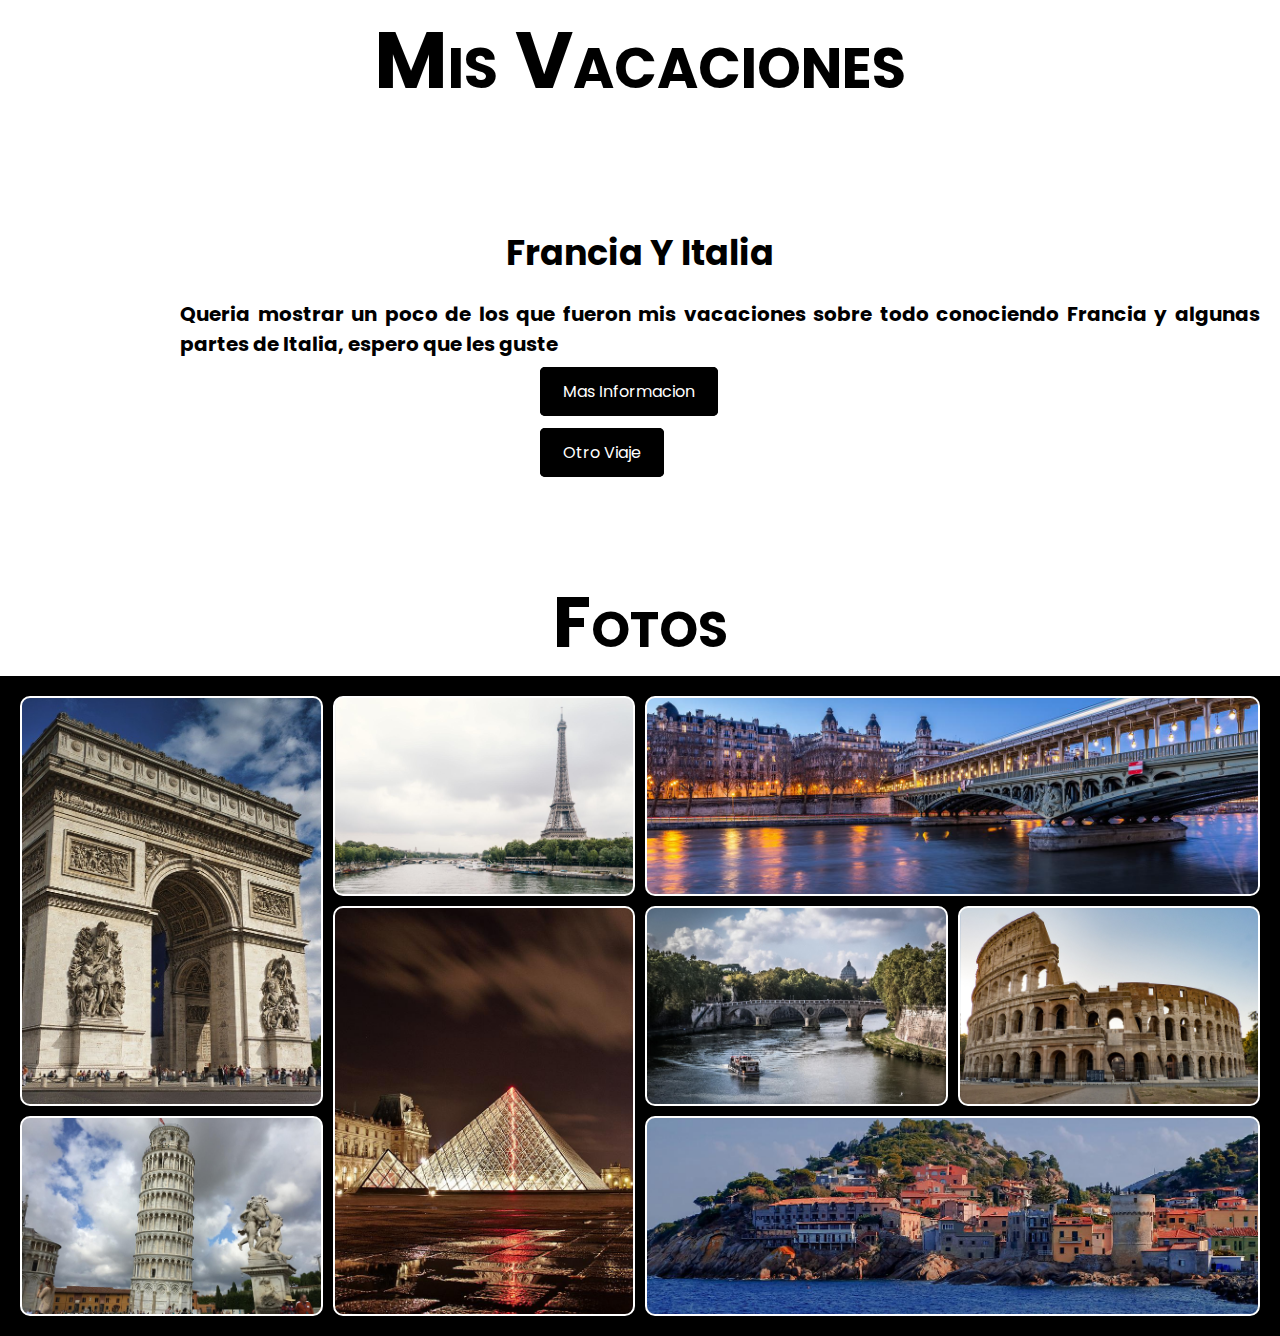
==== index.html @ 691aa96d "Trabajo de git" ====
<!DOCTYPE html>
<html lang="es">
<head>
    <meta charset="UTF-8">
    <meta http-equiv="X-UA-Compatible" content="IE=edge">
    <meta name="viewport" content="width=device-width, initial-scale=1.0">
    <title>Vacaciones</title>
    <link rel="stylesheet" href="estilos.css">
    
    </style>
</head>
<body>
    <h2>Mis Vacaciones</h2>
    <section class="vacaciones">
        <div class="francia">
        </div>
        <div class="italia">
            <h3>Francia y Italia</h3>
            <p class="fr">Queria mostrar un poco de los que fueron mis vacaciones sobre todo conociendo Francia y algunas partes de Italia, espero que les guste</p>
            <a href="./pages/contacto.html">Mas Informacion</a><br><br><br>
            <a href="./pages/viaje.html">Otro Viaje</a>
        </div>
    </section>
    <h2 class="h2">Fotos</h2>
    <section class="fotos">
        <div class="img img1"></div>
        <div class="img img2"></div>
        <div class="img img3"></div>
        <div class="img img4"></div>
        <div class="img img5"></div>
        <div class="img img6"></div>
        <div class="img img7"></div>
        <div class="img img8"></div>
    </section>
</body>
</html>
---- estilos.css ----
@import url('https://fonts.googleapis.com/css2?family=Barlow:wght@200&family=Manrope:wght@200&family=Nanum+Gothic&family=Poppins:wght@200&family=Raleway:ital,wght@0,200;1,300&display=swap');
*{
    margin: 0;
    padding: 0;
    box-sizing: border-box;
}
h2{
    text-align: center;
    font-size: 80px;
    background-color: rgb(255, 255, 255);
    color: rgb(0, 0, 0);
    font-family:'Poppins', sans-serif;
    font-variant: small-caps;
}
.vacaciones{
    height: 450px;
    width: 100%;
    background-color: rgb(255, 255, 255);
    display: flex;
    flex-wrap: wrap;
}
.francia{
    width: 100%;
    background-size: cover;
    background-position: center;
}
.italia{
    width: 100%;
    padding: 20px;
}
.italia h3{
    text-align: center;
    font-size: 35px;
    font-family:'Poppins', sans-serif;
    text-transform: capitalize;
    padding-bottom: 20px;

}
.italia p{
    text-align: justify;
    color: rgb(0, 0, 0);
    margin-bottom: 20px;
}
.italia a{
    height: 50px;
    width: 100px;
    background-color: rgb(0, 0, 0);
    color: rgb(255, 255, 255);
    padding: 10px 20px;
    text-decoration: none;
    font-family:'Poppins', sans-serif;
    border-radius: 5px;
    border: 3px solid rgb(0, 0, 0);
    margin: calc(50% - 100px);

}
.italia a:hover{
    background-color: rgb(61, 61, 61);
}

.fotos{
    min-height: 600px;
    width: 100%;
    background-color: rgb(0, 0, 0);
    display: grid;
}
.img{
    border: 2px solid rgb(255, 255, 255);
    filter: opacity(100%);
}
.img:hover{
    transform: scale(1.05);
    transition: all 0.75s;
    filter: opacity(50%);
}
.img1{
    background-size: cover;
    background-position: center;
}
.img2{ 
    background-size: cover;
    background-position: center;
}
.img3{
    background-size: cover;
    background-position: center;
}
.img4{
    background-size: cover;
    background-position: center;
}
.img5{
    background-size: cover;
    background-position: center;
}
.img6{
    background-size: cover;
    background-position: center;
}
.img7{
    background-size: cover;
    background-position: center;
}
.img8{
    background-size: cover;
    background-position: center;
}

@media only screen and (min-width:320px) and (max-width:479px) {
    .fotos{
        grid-template-rows: repeat(8, 250px) ;
    }
}

@media only screen and (min-width:480px){
    .fotos{
        grid-template-columns: repeat(2, 1fr);
        grid-template-rows: repeat(4, 200px);
        gap: 10px;
        padding: 20px;

    }
    .img{
        border-radius: 10px;
        transition: all 0.75s;
    }
}

@media only screen and (min-width:600px) and (orientation: portrait){
    .francia{
        width: 50%;
    }
    .italia{
        width: 50%;
    }
    .fotos{
        grid-template-columns: repeat(3, 1fr);
    }
    .img1{
        grid-column: 1/3;
        grid-row: 1/2
    }
    .img2{
        grid-column: 3/4;
        grid-row: 1/2;
    }
    .img3{
        grid-column: 1/2;
        grid-row: 2/3;
    }
    .img4{
        grid-column: 2/4;
        grid-row: 2/3;
    }
    .img5{
        grid-column: 1/3;
        grid-row: 3/4;
    }
    .img6{
        grid-column: 3/4;
        grid-row: 3/4;
    }
    .img7{
        grid-column: 1/2;
        grid-row: 4/5;
    }

    .img8{
        grid-column: 2/4;
        grid-row: 4/5;
    }

}

@media only screen and (min-width:768px){

    .fotos{
    grid-template-columns: repeat(4, 1fr);
    grid-template-rows: repeat(3, 200px);
}

.img1{
    grid-column: 1/2;
    grid-row: 1/3;
    background-color: rgb(255, 255, 255);
    background-image: url(img/francia.jpg);
}
.img2{
    grid-column: 2/3;
    grid-row: 1/2;
    background-color: rgb(255, 255, 255);
    background-image: url(img/ifel.jpg);
}
.img3{
    grid-column: 3/5;
    grid-row: 1/2;
    background-color: rgb(255, 255, 255);
    background-image: url(img/sena.jpg);
}
.img4{
    grid-column: 2/3;
    grid-row: 2/4;
    background-color: rgb(255, 255, 255);
    background-image: url(img/triangle.jpg);
}
.img5{
    grid-column: 3/4;
    grid-row: 2/3;
    background-color: rgb(255, 255, 255);
    background-image: url(img/rome.jpg);
}
.img6{
    grid-column: 4/5;
    grid-row: 2/3;
    background-color: rgb(255, 255, 255);
    background-image: url(img/coliseo.jpg);
}
.img7{
    grid-column: 1/2;
    grid-row: 3/4;
    background-color: rgb(255, 255, 255);
    background-image: url(img/pizza.jpg);
}
.img8{
    grid-column: 3/5;
    grid-row: 3/4;
    background-color: rgb(255, 255, 255);
    background-image: url(img/gigilio.jpg);
}
}
.fr{
    text-align: center;
    font-family:'Poppins', sans-serif;
    color: white;
    margin-left: 160px;
    font-size: 20px;
    font-weight: bold;
    
}
.h2{
    font-size: 70px;
}
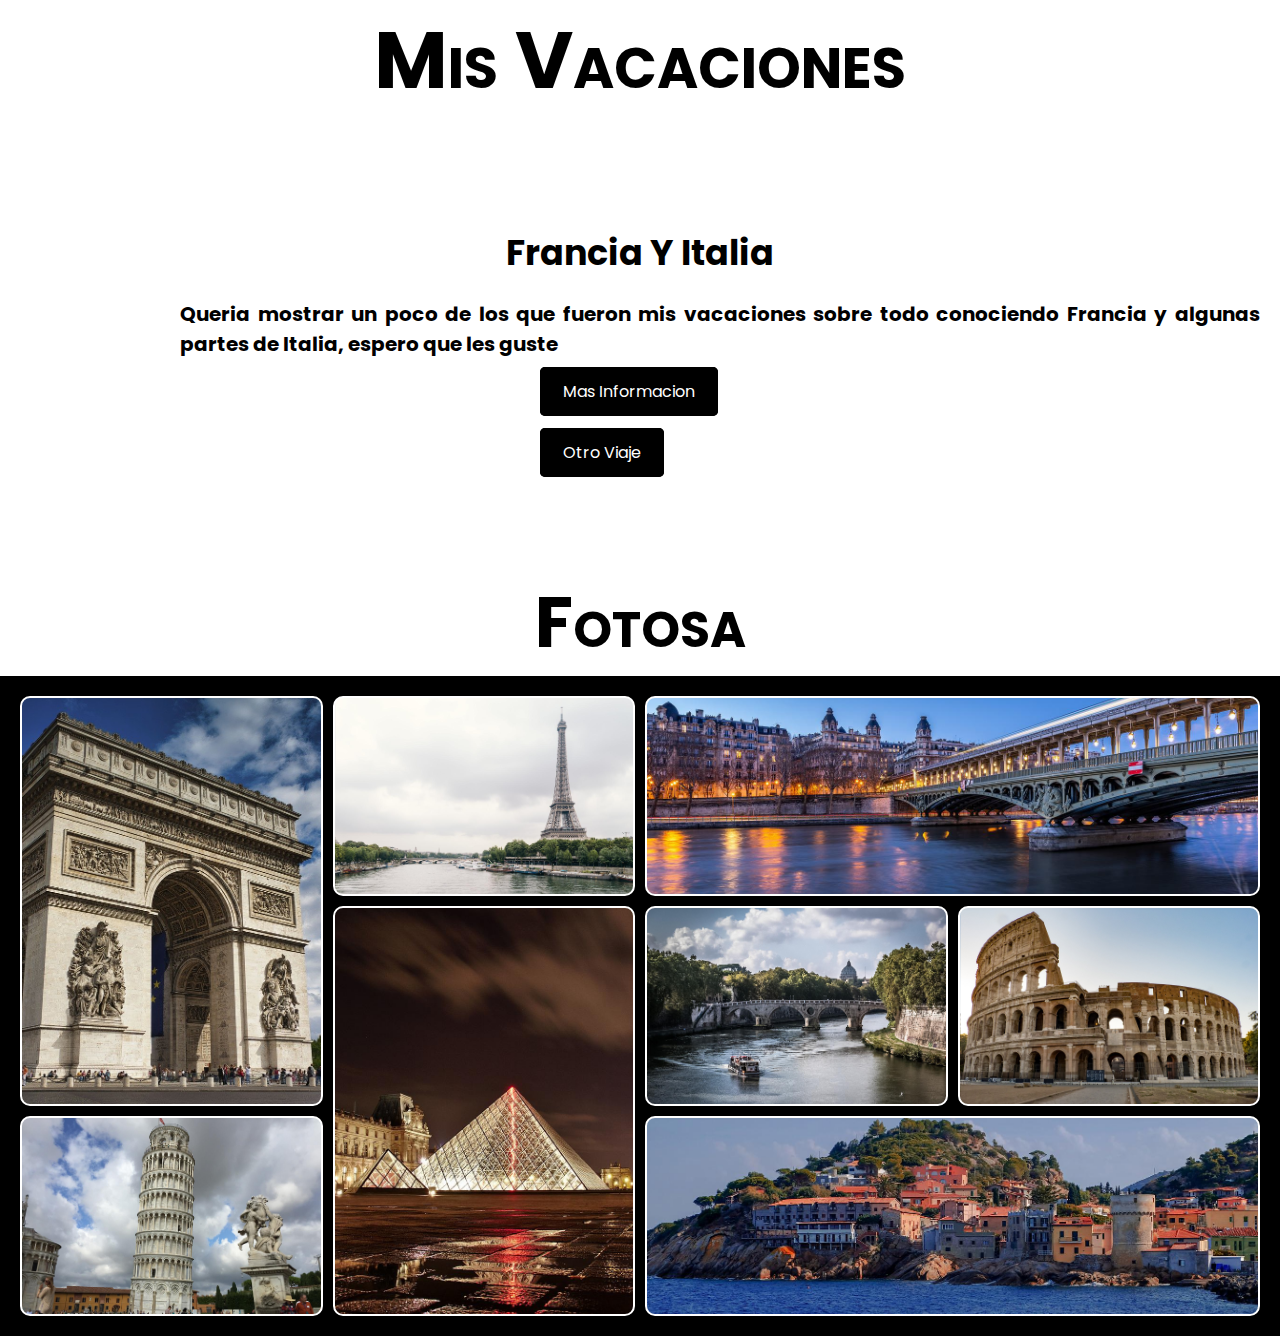
==== commit a3b6e1ee: "Modificaciones" ====
--- a/index.html
+++ b/index.html
@@ -21,7 +21,7 @@
             <a href="./pages/viaje.html">Otro Viaje</a>
         </div>
     </section>
-    <h2 class="h2">Fotos</h2>
+    <h2 class="h2">Fotosa</h2>
     <section class="fotos">
         <div class="img img1"></div>
         <div class="img img2"></div>
--- a/estilos.css
+++ b/estilos.css
@@ -55,7 +55,7 @@
 
 }
 .italia a:hover{
-    background-color: rgb(61, 61, 61);
+    background-color: rgb(51, 50, 50);
 }
 
 .fotos{
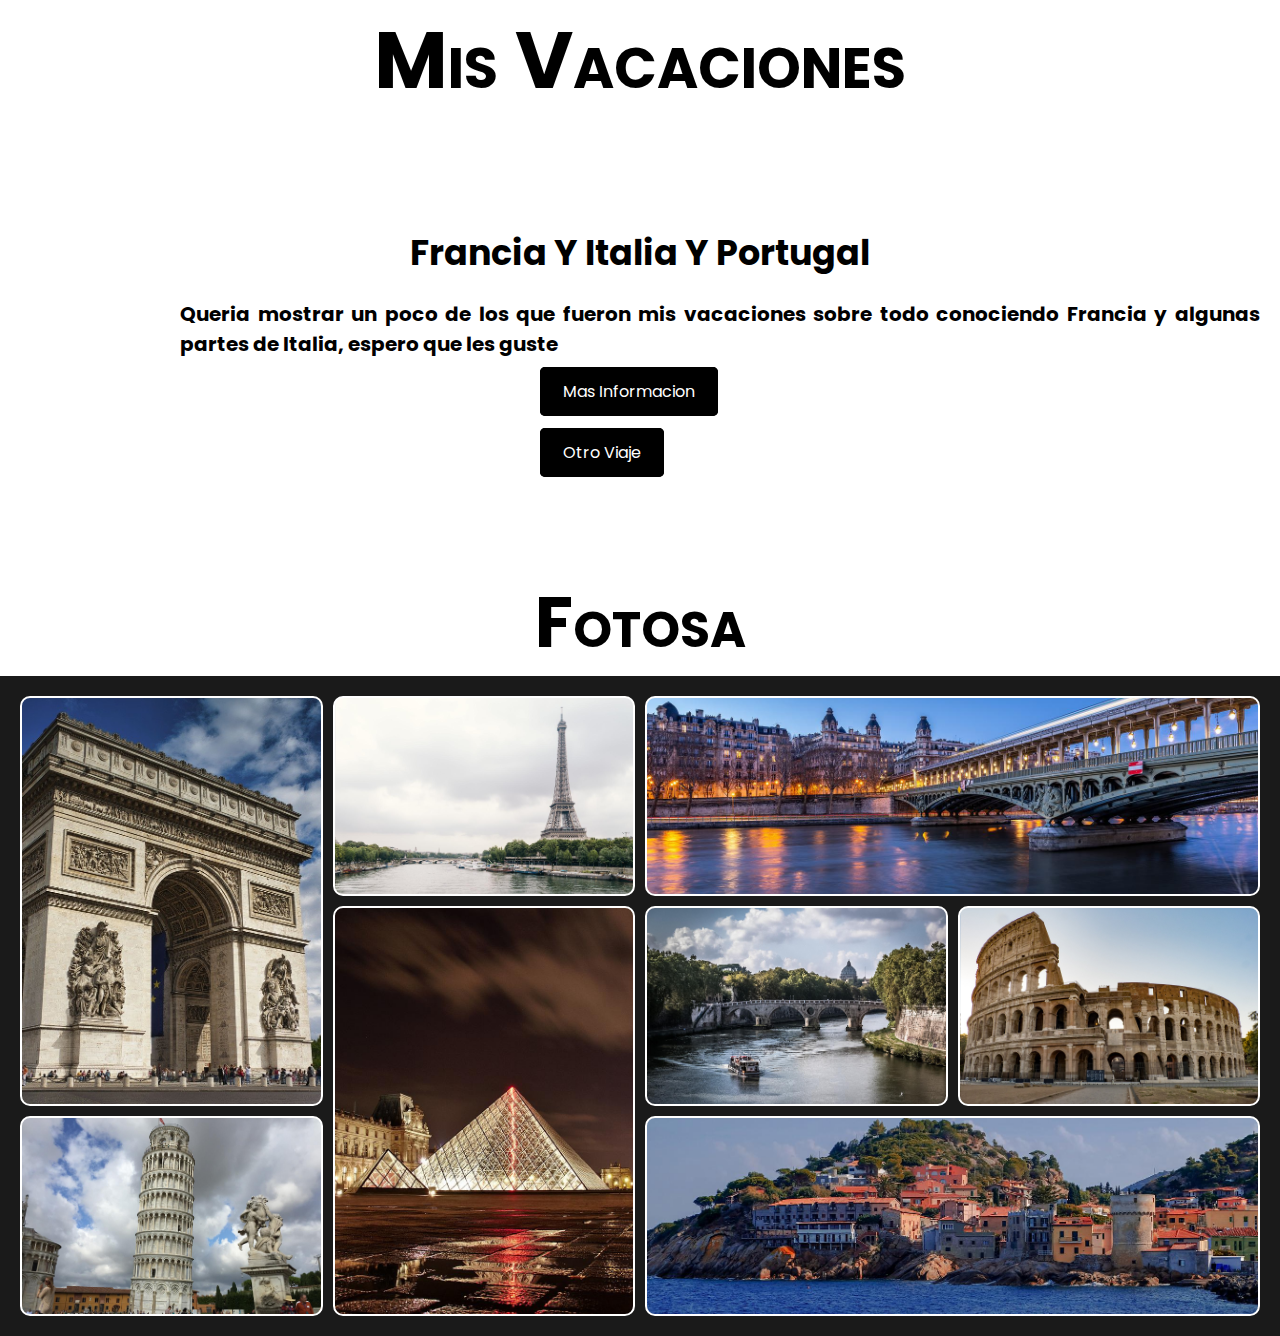
==== commit 4f25e5cf: "portugal" ====
--- a/index.html
+++ b/index.html
@@ -15,7 +15,7 @@
         <div class="francia">
         </div>
         <div class="italia">
-            <h3>Francia y Italia</h3>
+            <h3>Francia y Italia y portugal</h3>
             <p class="fr">Queria mostrar un poco de los que fueron mis vacaciones sobre todo conociendo Francia y algunas partes de Italia, espero que les guste</p>
             <a href="./pages/contacto.html">Mas Informacion</a><br><br><br>
             <a href="./pages/viaje.html">Otro Viaje</a>
--- a/estilos.css
+++ b/estilos.css
@@ -61,7 +61,7 @@
 .fotos{
     min-height: 600px;
     width: 100%;
-    background-color: rgb(0, 0, 0);
+    background-color: rgb(26, 26, 26);
     display: grid;
 }
 .img{
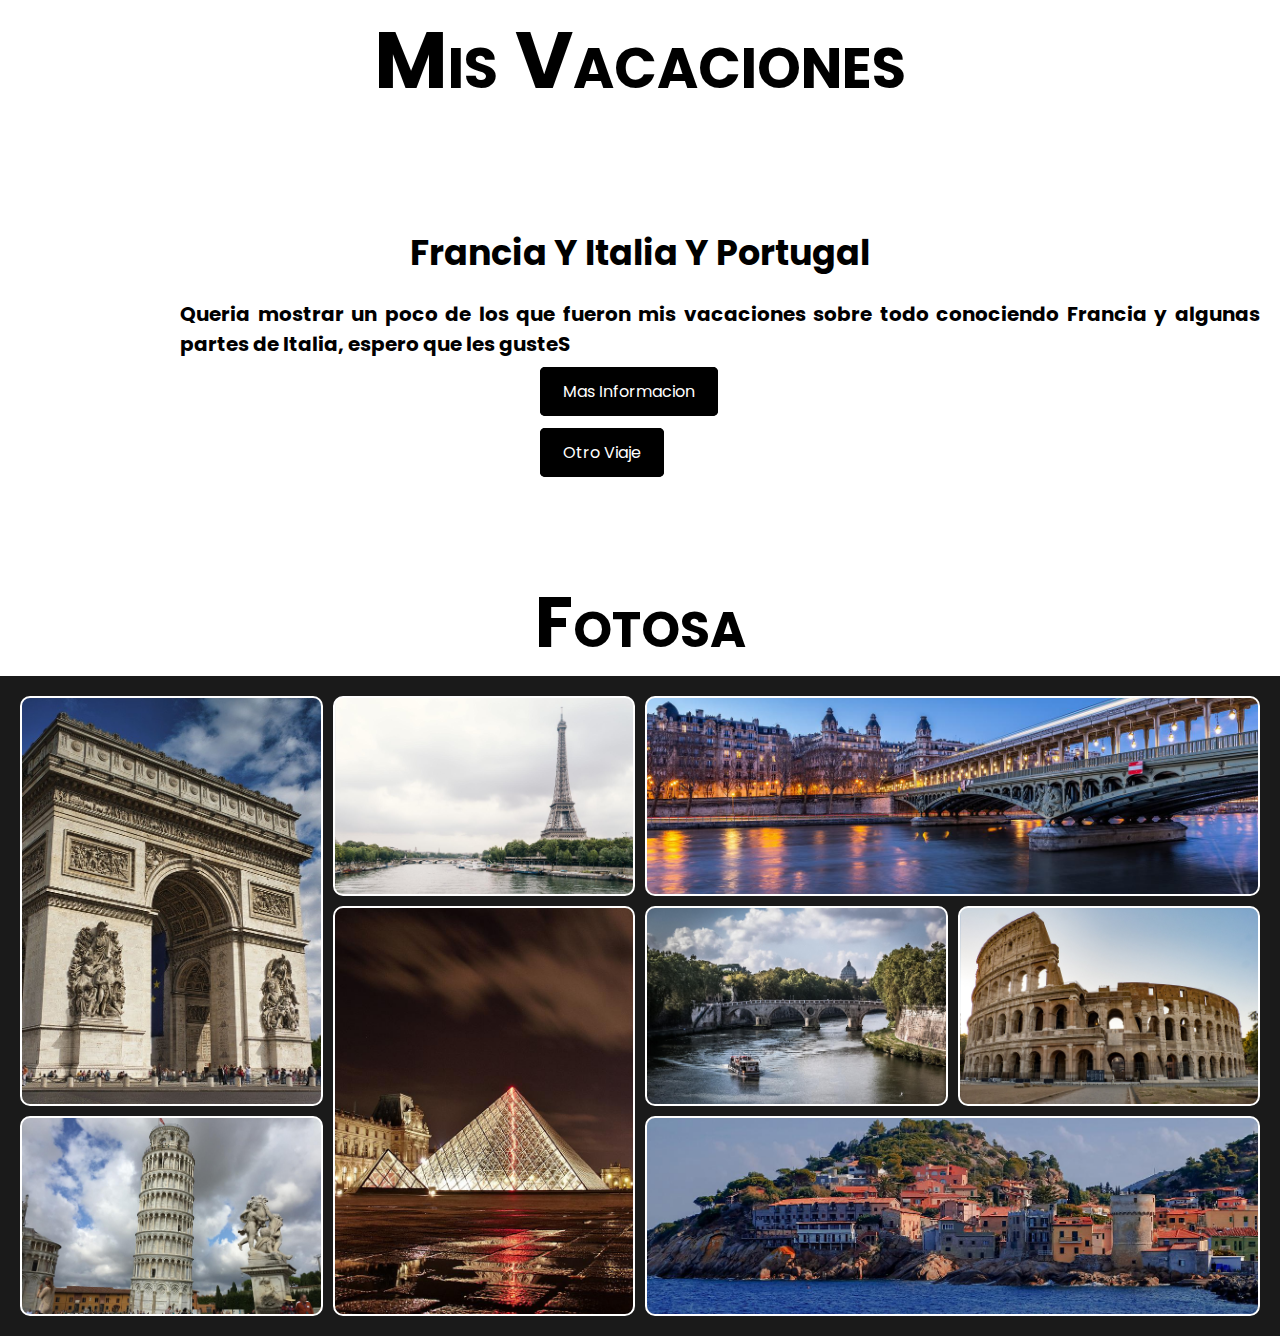
==== commit aef0e28b: "modificaciones en mi rama" ====
--- a/index.html
+++ b/index.html
@@ -16,7 +16,7 @@
         </div>
         <div class="italia">
             <h3>Francia y Italia y portugal</h3>
-            <p class="fr">Queria mostrar un poco de los que fueron mis vacaciones sobre todo conociendo Francia y algunas partes de Italia, espero que les guste</p>
+            <p class="fr">Queria mostrar un poco de los que fueron mis vacaciones sobre todo conociendo Francia y algunas partes de Italia, espero que les gusteS</p>
             <a href="./pages/contacto.html">Mas Informacion</a><br><br><br>
             <a href="./pages/viaje.html">Otro Viaje</a>
         </div>
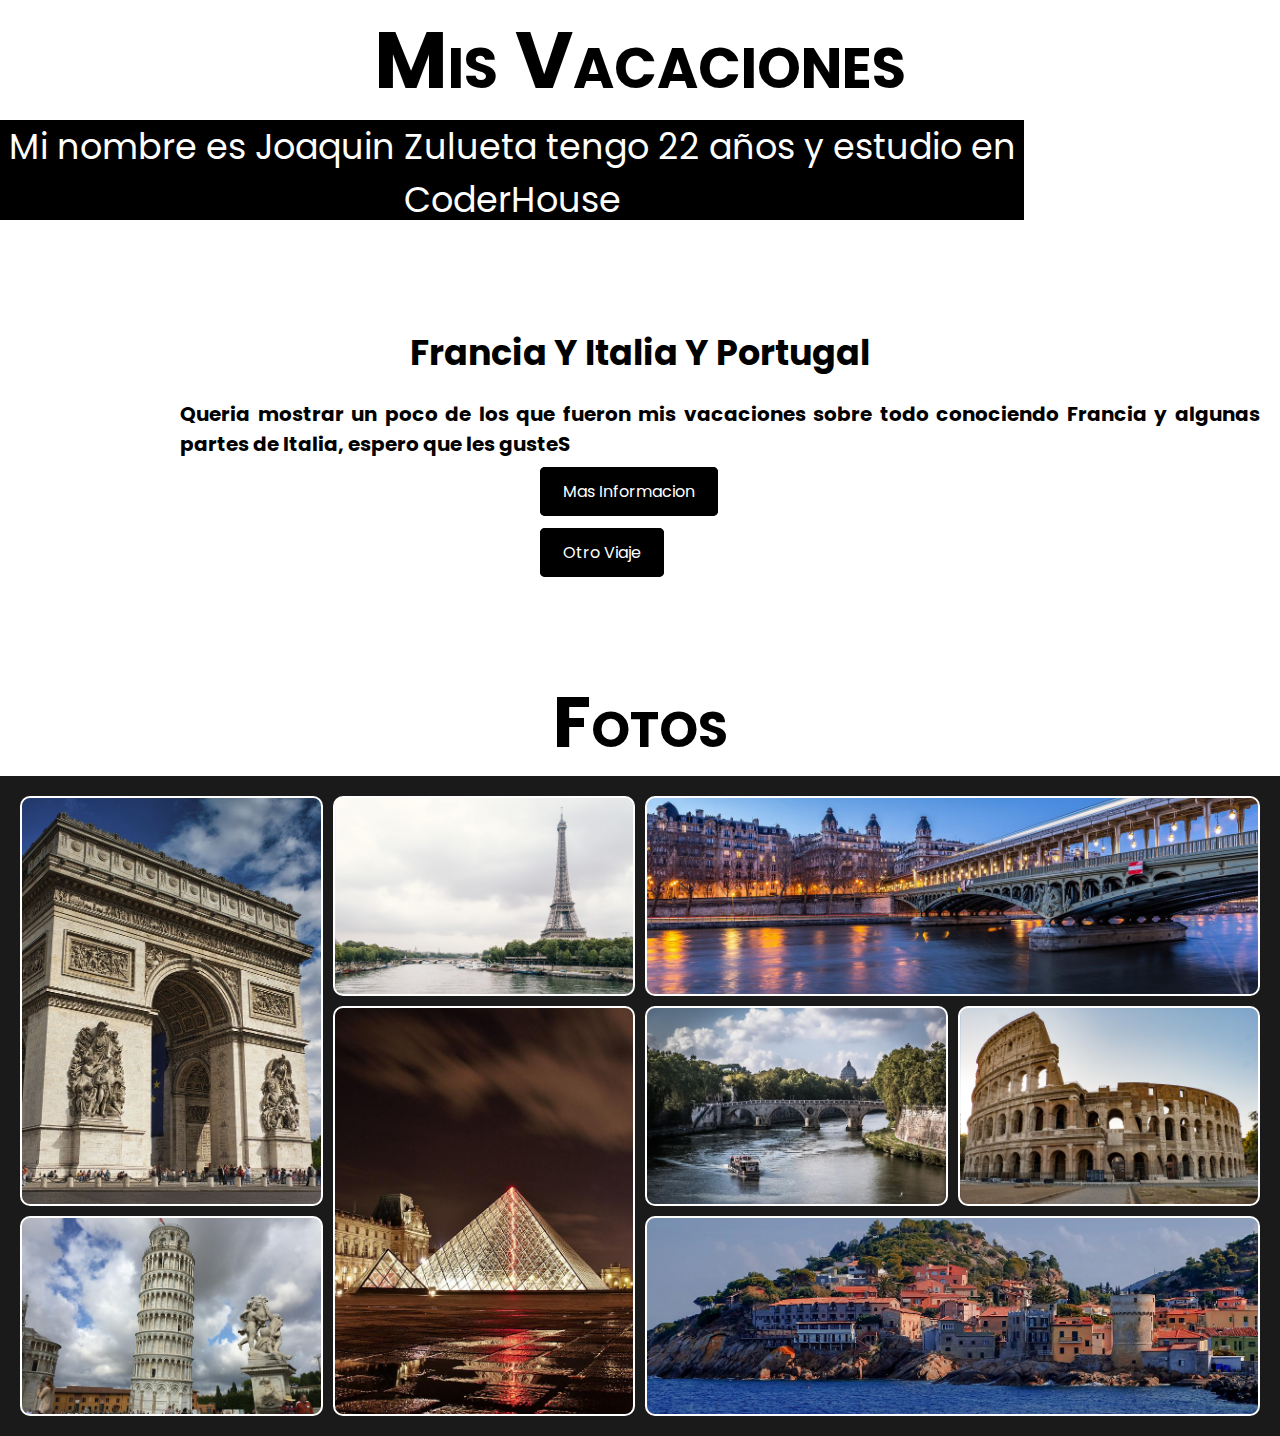
==== commit 4c383c4e: "mis modificaciones en mi nueva rama" ====
--- a/index.html
+++ b/index.html
@@ -11,6 +11,8 @@
 </head>
 <body>
     <h2>Mis Vacaciones</h2>
+    <p class="jz">Mi nombre es Joaquin Zulueta tengo 22 años y estudio en CoderHouse
+    </p>
     <section class="vacaciones">
         <div class="francia">
         </div>
@@ -21,7 +23,7 @@
             <a href="./pages/viaje.html">Otro Viaje</a>
         </div>
     </section>
-    <h2 class="h2">Fotosa</h2>
+    <h2 class="h2">Fotos</h2>
     <section class="fotos">
         <div class="img img1"></div>
         <div class="img img2"></div>
--- a/estilos.css
+++ b/estilos.css
@@ -11,6 +11,21 @@
     color: rgb(0, 0, 0);
     font-family:'Poppins', sans-serif;
     font-variant: small-caps;
+    animation-duration: 2s;
+    animation-name: aparecer;
+    animation-delay: 5s;
+    animation-direction: alternate;
+    animation-iteration-count: infinite;
+
+    }
+
+    @keyframes aparecer {
+0%{
+            opacity: 0;
+    }
+    100%{
+        opacity: 1;
+    }
 }
 .vacaciones{
     height: 450px;
@@ -228,6 +243,7 @@
     background-image: url(img/gigilio.jpg);
 }
 }
+
 .fr{
     text-align: center;
     font-family:'Poppins', sans-serif;
@@ -235,8 +251,24 @@
     margin-left: 160px;
     font-size: 20px;
     font-weight: bold;
-    
-}
+}
+.jz{
+    transition: height 2s, width 0.5s;
+height: 100px;
+width: 80%;
+background-color: black;
+font-family: 'Poppins', sans-serif;
+color: white;
+text-align: center;
+font-size: 35px;
+}
+.jz:active{
+    height: 100px;
+    width: 100%;
+}
+
+
+
 .h2{
     font-size: 70px;
 }